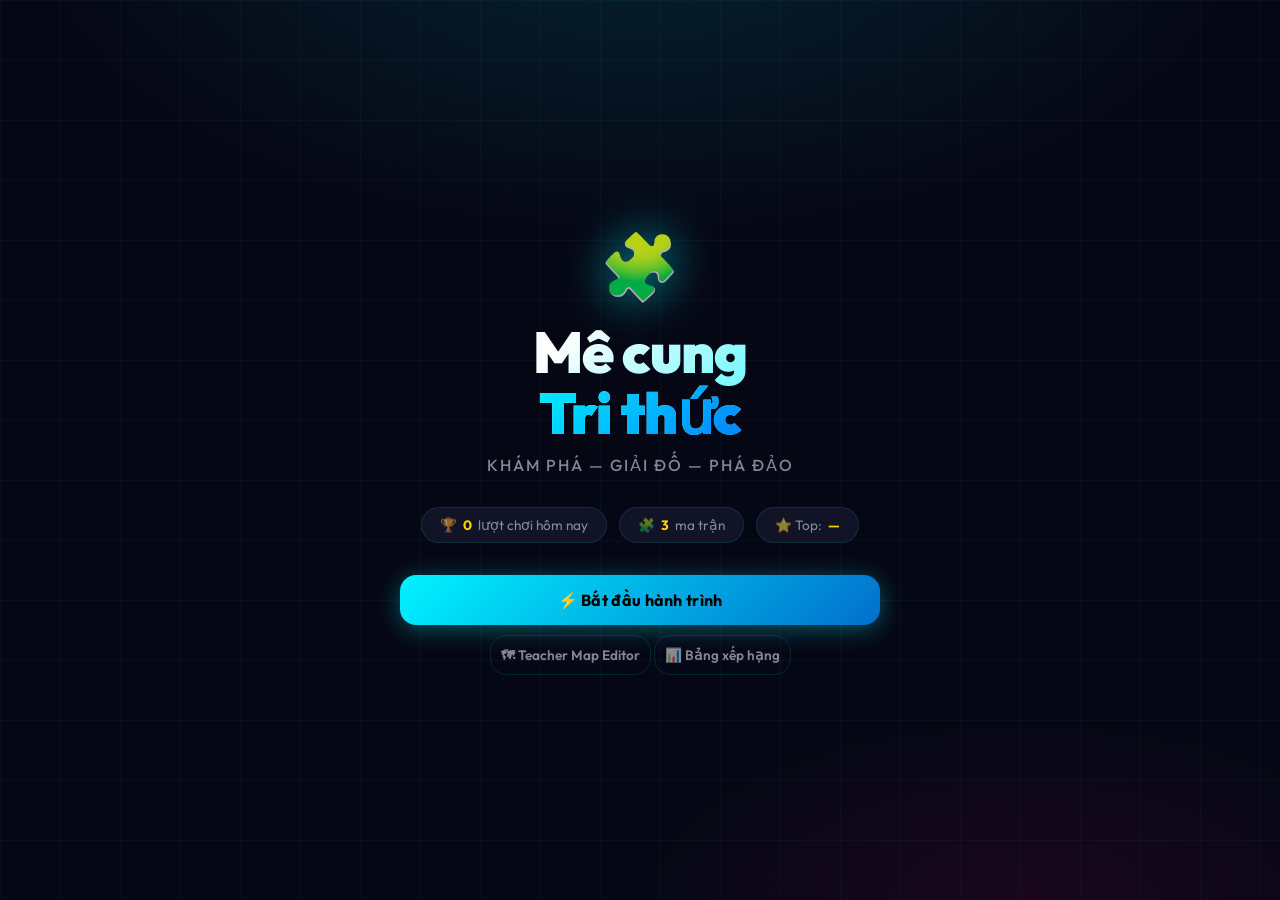
==== index.html @ df0f143e "Khoi tao du an Knowledge Maze" ====
<!DOCTYPE html>
<html lang="vi">

<head>
    <meta charset="UTF-8">
    <meta name="viewport" content="width=device-width, initial-scale=1.0">
    <title>Mê cung Tri thức - Kiến thức là sức mạnh</title>
    <meta name="description"
        content="Trò chơi giải đố kiến thức Tin học dành cho học sinh Tiểu học. Khám phá mê cung và chinh phục các thử thách!">
    <link rel="preconnect" href="https://fonts.googleapis.com">
    <link href="https://fonts.googleapis.com/css2?family=Outfit:wght@400;600;700;800&display=swap" rel="stylesheet">
    <link rel="stylesheet" href="style.css">
</head>

<body>

    <!-- ════════════════════════════════════
         SCREEN 1: WELCOME (QR Landing)
    ════════════════════════════════════ -->
    <div id="screen-welcome" class="screen active">
        <div class="particles" id="particles"></div>
        <div class="welcome-content">
            <div class="logo-badge">🧩</div>
            <h1 class="game-logo">Mê cung<br><span>Tri thức</span></h1>
            <p class="tagline">Khám phá — Giải đố — Phá đảo</p>

            <div class="welcome-stats">
                <div class="stat-chip">🏆 <b id="total-players">0</b> lượt chơi hôm nay</div>
                <div class="stat-chip">🧩 <b id="total-mazes">0</b> ma trận</div>
                <div class="stat-chip">⭐ Top: <b id="top-player-name">—</b></div>
            </div>

            <button class="btn-primary btn-glow" id="btn-start-journey" onclick="showScreen('screen-select')">
                ⚡ Bắt đầu hành trình
            </button>
            <a href="editor.html" class="btn-ghost">🗺 Teacher Map Editor</a>
            <a href="leaderboard.html" class="btn-ghost">📊 Bảng xếp hạng</a>
        </div>
    </div>

    <!-- ════════════════════════════════════
         SCREEN 2: MAZE SELECTION (NEW)
    ════════════════════════════════════ -->
    <div id="screen-select" class="screen">
        <div class="select-layout">

            <!-- Header -->
            <div class="select-header">
                <button class="btn-back" onclick="showScreen('screen-welcome')">← Quay lại</button>
                <h2 class="select-title">🧩 Chọn Ma trận</h2>
                <p class="select-subtitle">Mỗi ma trận có chủ đề và cấp độ khác nhau</p>
            </div>

            <!-- Grade Filter Tabs -->
            <div class="grade-tabs">
                <button class="grade-tab active" data-grade="all" onclick="filterGrade('all', this)">
                    📚 Tất cả
                </button>
                <button class="grade-tab" data-grade="3" onclick="filterGrade('3', this)">
                    🌱 Lớp 3
                </button>
                <button class="grade-tab" data-grade="4" onclick="filterGrade('4', this)">
                    🌿 Lớp 4
                </button>
                <button class="grade-tab" data-grade="5" onclick="filterGrade('5', this)">
                    🌳 Lớp 5
                </button>
            </div>

            <!-- Maze Grid -->
            <div class="maze-grid-scroll">
                <div class="maze-grid" id="maze-grid">
                    <!-- Rendered by JS -->
                </div>
            </div>

            <!-- Empty state -->
            <div class="maze-empty hidden" id="maze-empty">
                <div class="maze-empty-icon">📭</div>
                <div class="maze-empty-text">
                    Chưa có ma trận nào cho lớp này.<br>
                    Giáo viên hãy tạo ma trận trong <a href="editor.html">Map Editor</a>.
                </div>
            </div>
        </div>
    </div>

    <!-- ════════════════════════════════════
         SCREEN 3: NAME ENTRY (No Login)
    ════════════════════════════════════ -->
    <div id="screen-entry" class="screen">
        <div class="entry-card">
            <button class="btn-back" onclick="showScreen('screen-select')">← Đổi ma trận</button>
            <div class="entry-icon" id="entry-maze-icon">🎮</div>
            <h2 id="entry-maze-title">Nhập tên của bạn</h2>
            <p class="entry-hint">Không cần tài khoản. Cứ nhập tên và bắt đầu thôi!</p>

            <!-- Selected maze preview -->
            <div class="selected-maze-chip" id="selected-maze-chip" style="display:none">
                <span id="smz-icon">🧩</span>
                <span id="smz-title">Ma trận đang chọn</span>
                <span class="smz-grade" id="smz-grade">Lớp 3</span>
            </div>

            <div class="name-input-wrap">
                <input type="text" id="player-name-input" class="name-input" maxlength="30"
                    placeholder="Ví dụ: Minh Tuấn" autocomplete="off" spellcheck="false" />
                <span class="name-input-icon">✏️</span>
            </div>

            <button class="btn-primary btn-glow" id="btn-enter-maze" onclick="enterMaze()" disabled>
                🚀 Vào Mê cung!
            </button>

            <p class="play-limit-notice" id="play-limit-notice"></p>
        </div>
    </div>

    <!-- ════════════════════════════════════
         SCREEN 4: GAME
    ════════════════════════════════════ -->
    <div id="screen-game" class="screen">
        <header id="game-header">
            <div class="hud-left">
                <span class="player-avatar">🧑</span>
                <span id="hud-name">Người chơi</span>
            </div>
            <div class="hud-center">
                <span class="hud-label">ĐIỂM</span>
                <span id="score" class="hud-score">0</span>
            </div>
            <!-- Progress milestones -->
            <div class="hud-progress-wrap">
                <div class="hud-progress-track">
                    <div class="hud-progress-fill" id="hud-progress-fill"></div>
                </div>
                <span class="hud-progress-label" id="hud-progress-label">0/0 câu</span>
            </div>
            <div class="hud-right">
                <span id="plays" class="hud-plays">Lượt 1/3</span>
                <a href="leaderboard.html" class="hud-link" title="Bảng xếp hạng">📊</a>
                <button class="hud-exit-btn" onclick="confirmExitMaze()" title="Thoát mê cung">× Thoát</button>
            </div>
        </header>

        <main id="maze-canvas-container">
            <canvas id="maze-canvas"></canvas>
            <div id="controls-hint"><span>⬆⬇⬅➡ hoặc WASD để di chuyển</span></div>
        </main>

        <div id="mobile-controls">
            <button class="dpad-btn" id="dpad-up" onclick="window.game?.controller.handleMove(0,-1)">▲</button>
            <div class="dpad-row">
                <button class="dpad-btn" id="dpad-left" onclick="window.game?.controller.handleMove(-1,0)">◀</button>
                <button class="dpad-btn dpad-center">●</button>
                <button class="dpad-btn" id="dpad-right" onclick="window.game?.controller.handleMove(1,0)">▶</button>
            </div>
            <button class="dpad-btn" id="dpad-down" onclick="window.game?.controller.handleMove(0,1)">▼</button>
        </div>

        <!-- Quiz overlay -->
        <section id="quiz-overlay" class="hidden">
            <div class="quiz-card">
                <div id="timer-bar"></div>
                <div class="quiz-inner">
                    <div class="quiz-type-badge" id="quiz-type-badge"></div>
                    <div id="quiz-body"></div>
                </div>
            </div>
        </section>

        <!-- In-game completion panel -->
        <section id="completion-overlay" class="hidden">
            <div class="completion-card">
                <div class="comp-fireworks" id="comp-fireworks"></div>
                <div class="comp-trophy">🏆</div>
                <h2 class="comp-title">Phá đảo thành công!</h2>
                <p class="comp-subtitle" id="comp-player-name">Chúc mừng!</p>

                <div class="comp-score-row">
                    <div class="comp-score-box">
                        <div class="csb-label">Điểm tổng</div>
                        <div class="csb-value" id="comp-score">0</div>
                    </div>
                    <div class="comp-score-box">
                        <div class="csb-label">Câu đúng</div>
                        <div class="csb-value" id="comp-correct">0/0</div>
                    </div>
                    <div class="comp-score-box">
                        <div class="csb-label">Xếp hạng</div>
                        <div class="csb-value" id="comp-rank">#—</div>
                    </div>
                </div>

                <!-- Per-question breakdown -->
                <div class="comp-breakdown-wrap">
                    <div class="comp-breakdown-title">📊 Kết quả từng câu</div>
                    <div class="comp-breakdown" id="comp-breakdown"></div>
                </div>

                <!-- Leaderboard preview -->
                <div class="comp-lb-wrap">
                    <div class="comp-breakdown-title">🔥 Top 5 hôm nay</div>
                    <ol id="comp-lb-list" class="lb-list"></ol>
                </div>

                <div class="comp-actions">
                    <button class="btn-primary" onclick="showScreen('screen-select')">🧩 Đổi ma trận</button>
                    <button class="btn-secondary" onclick="replayCurrentMaze()">🔄 Chơi lại</button>
                    <a class="btn-ghost" href="leaderboard.html">📊 Bảng đầy đủ</a>
                </div>
            </div>
        </section>
    </div>

    <!-- ════════════════════════════════════
         SCREEN 5: VICTORY & LEADERBOARD
    ════════════════════════════════════ -->
    <div id="screen-victory" class="screen">
        <div class="victory-content">
            <div class="fireworks" id="fireworks"></div>
            <div class="trophy-badge">🏆</div>
            <h2 class="victory-title">Phá đảo thành công!</h2>
            <p class="victory-subtitle" id="victory-player-name">Chúc mừng bạn!</p>

            <div class="final-score-card">
                <div class="fscore-label">Điểm của bạn</div>
                <div class="fscore-value" id="final-score">0</div>
                <div class="fscore-rank" id="final-rank">Hạng #1</div>
            </div>

            <div class="leaderboard-preview">
                <h3>🔥 Top 5 hôm nay</h3>
                <ol id="lb-preview-list" class="lb-list"></ol>
            </div>

            <div class="victory-actions">
                <button class="btn-primary" onclick="playAgain()">🔄 Chơi lại</button>
                <button class="btn-secondary" onclick="showScreen('screen-select')">🧩 Ma trận khác</button>
            </div>
        </div>
    </div>

    <!-- Scripts -->
    <script src="config.js"></script>
    <script src="src/engine/MazeEngine.js"></script>
    <script src="src/engine/QuestionEngine.js"></script>
    <script src="src/model.js"></script>
    <script src="src/view.js"></script>
    <script src="src/controller.js"></script>
    <script src="src/ui/SessionManager.js"></script>
    <script src="src/ui/MazeLibrary.js"></script>
    <script src="src/ui/Leaderboard.js"></script>
    <script src="src/ui/ScreenFlow.js"></script>
</body>

</html>
---- style.css ----
/* ═══════════════════════════════════════════════════════════════
   KNOWLEDGE MAZE — Premium Design System
   Antigravity Neon Dark Theme | Outfit Font | 2026
═══════════════════════════════════════════════════════════════ */

/* ── Google Font ─── */
@import url('https://fonts.googleapis.com/css2?family=Outfit:wght@300;400;500;600;700;800;900&display=swap');

/* ── Design Tokens ─── */
:root {
    --primary: #00f3ff;
    --primary-dim: rgba(0, 243, 255, 0.15);
    --accent: #ffd700;
    --accent-hot: #ff007a;
    --green: #00ff88;
    --purple: #a855f7;
    --bg: #060714;
    --bg-2: #0d0f24;
    --card: #111327;
    --card-2: #181a36;
    --border: rgba(0, 243, 255, 0.12);
    --border-glow: rgba(0, 243, 255, 0.45);
    --text: #e8eeff;
    --text-dim: rgba(232, 238, 255, 0.55);
    --radius-sm: 10px;
    --radius-md: 16px;
    --radius-lg: 24px;
    --radius-xl: 32px;
    --shadow-glow: 0 0 40px rgba(0, 243, 255, 0.18);
    --shadow-card: 0 8px 40px rgba(0, 0, 0, 0.5);
    --font: 'Outfit', sans-serif;
    --transition: 0.25s cubic-bezier(0.4, 0, 0.2, 1);
}

/* ── Reset & Base ─── */
*,
*::before,
*::after {
    box-sizing: border-box;
    margin: 0;
    padding: 0;
}

html,
body {
    width: 100%;
    height: 100%;
    font-family: var(--font);
    background: var(--bg);
    color: var(--text);
    overflow: hidden;
    -webkit-font-smoothing: antialiased;
}

/* ══════════════════════════════════════════════════════════════
   SCREEN SYSTEM — Only 1 screen visible at a time
══════════════════════════════════════════════════════════════ */
.screen {
    position: fixed;
    inset: 0;
    display: none;
    opacity: 0;
    transition: opacity 0.4s ease;
}

.screen.active {
    display: flex;
    opacity: 1;
    animation: screenIn 0.4s ease forwards;
}

@keyframes screenIn {
    from {
        opacity: 0;
        transform: scale(0.98);
    }

    to {
        opacity: 1;
        transform: scale(1);
    }
}

/* ══════════════════════════════════════════════════════════════
   SCREEN 1: WELCOME
══════════════════════════════════════════════════════════════ */
#screen-welcome {
    flex-direction: column;
    align-items: center;
    justify-content: center;
    background:
        radial-gradient(ellipse 80% 60% at 50% -10%, rgba(0, 243, 255, 0.12) 0%, transparent 60%),
        radial-gradient(ellipse 60% 40% at 80% 100%, rgba(255, 0, 122, 0.08) 0%, transparent 50%),
        var(--bg);
    padding: 24px;
}

/* Animated grid background */
#screen-welcome::before {
    content: '';
    position: absolute;
    inset: 0;
    background-image:
        linear-gradient(rgba(0, 243, 255, 0.035) 1px, transparent 1px),
        linear-gradient(90deg, rgba(0, 243, 255, 0.035) 1px, transparent 1px);
    background-size: 60px 60px;
    pointer-events: none;
}

.welcome-content {
    position: relative;
    text-align: center;
    max-width: 480px;
    width: 100%;
    z-index: 1;
}

.logo-badge {
    font-size: 4rem;
    display: block;
    margin-bottom: 16px;
    filter: drop-shadow(0 0 24px rgba(0, 243, 255, 0.6));
    animation: float 3s ease-in-out infinite;
}

@keyframes float {

    0%,
    100% {
        transform: translateY(0);
    }

    50% {
        transform: translateY(-10px);
    }
}

.game-logo {
    font-size: clamp(2.2rem, 7vw, 3.6rem);
    font-weight: 900;
    line-height: 1.05;
    letter-spacing: -1px;
    margin-bottom: 12px;
    background: linear-gradient(135deg, #fff 30%, var(--primary) 100%);
    -webkit-background-clip: text;
    -webkit-text-fill-color: transparent;
    background-clip: text;
}

.game-logo span {
    background: linear-gradient(135deg, var(--primary), #0080ff);
    -webkit-background-clip: text;
    background-clip: text;
    -webkit-text-fill-color: transparent;
}

.tagline {
    color: var(--text-dim);
    font-size: 1rem;
    font-weight: 500;
    letter-spacing: 2px;
    text-transform: uppercase;
    margin-bottom: 32px;
}

.welcome-stats {
    display: flex;
    gap: 12px;
    justify-content: center;
    flex-wrap: wrap;
    margin-bottom: 32px;
}

.stat-chip {
    background: var(--card);
    border: 1px solid var(--border);
    border-radius: 30px;
    padding: 8px 18px;
    font-size: 0.85rem;
    color: var(--text-dim);
    display: flex;
    align-items: center;
    gap: 6px;
}

.stat-chip b {
    color: var(--accent);
}

/* ── Particles ─── */
.particles {
    position: absolute;
    inset: 0;
    overflow: hidden;
    pointer-events: none;
}

.particle {
    position: absolute;
    border-radius: 50%;
    background: var(--primary);
    opacity: 0;
    animation: particleFade linear infinite;
}

@keyframes particleFade {
    0% {
        opacity: 0;
        transform: translateY(0) scale(1);
    }

    20% {
        opacity: 0.6;
    }

    80% {
        opacity: 0.3;
    }

    100% {
        opacity: 0;
        transform: translateY(-80px) scale(0.5);
    }
}

/* ══════════════════════════════════════════════════════════════
   SCREEN 2: MAZE SELECTION
══════════════════════════════════════════════════════════════ */
#screen-select {
    flex-direction: column;
    background:
        radial-gradient(ellipse 70% 50% at 50% -5%, rgba(0, 243, 255, 0.08) 0%, transparent 55%),
        var(--bg);
    overflow: hidden;
}

.select-layout {
    display: flex;
    flex-direction: column;
    height: 100%;
    width: 100%;
    max-width: 960px;
    margin: 0 auto;
    padding: 0 20px 20px;
}

.select-header {
    padding: 20px 0 16px;
    flex-shrink: 0;
    position: relative;
}

.select-header .btn-back {
    position: absolute;
    top: 20px;
    left: 0;
    background: none;
    border: none;
    color: var(--text-dim);
    font-size: 0.85rem;
    cursor: pointer;
    font-family: var(--font);
    padding: 6px 10px;
    border-radius: 8px;
    transition: all var(--transition);
}

.select-header .btn-back:hover {
    color: var(--primary);
    background: var(--primary-dim);
}

.select-title {
    text-align: center;
    font-size: 1.5rem;
    font-weight: 800;
    margin-bottom: 4px;
}

.select-subtitle {
    text-align: center;
    color: var(--text-dim);
    font-size: 0.85rem;
}

/* Grade Filter Tabs */
.grade-tabs {
    display: flex;
    gap: 8px;
    justify-content: center;
    margin-bottom: 16px;
    flex-shrink: 0;
}

.grade-tab {
    background: var(--card);
    border: 1.5px solid var(--border);
    color: var(--text-dim);
    font-family: var(--font);
    font-size: 0.85rem;
    font-weight: 600;
    padding: 9px 20px;
    border-radius: 30px;
    cursor: pointer;
    transition: all var(--transition);
}

.grade-tab:hover {
    border-color: var(--primary);
    color: var(--primary);
}

.grade-tab.active {
    background: var(--primary-dim);
    border-color: var(--primary);
    color: var(--primary);
    box-shadow: 0 0 16px rgba(0, 243, 255, 0.2);
}

/* Maze Grid */
.maze-grid-scroll {
    flex: 1;
    overflow-y: auto;
    scrollbar-width: thin;
    scrollbar-color: var(--border) transparent;
}

.maze-grid-scroll::-webkit-scrollbar {
    width: 4px;
}

.maze-grid-scroll::-webkit-scrollbar-thumb {
    background: var(--border);
    border-radius: 2px;
}

.maze-grid {
    display: grid;
    grid-template-columns: repeat(auto-fill, minmax(240px, 1fr));
    gap: 14px;
    padding: 4px 2px 20px;
}

/* Maze Card */
.maze-card {
    background: var(--card);
    border: 1.5px solid var(--border);
    border-radius: var(--radius-lg);
    padding: 18px;
    cursor: pointer;
    transition: all 0.25s cubic-bezier(0.4, 0, 0.2, 1);
    position: relative;
    overflow: hidden;
    display: flex;
    flex-direction: column;
    gap: 8px;
}

.maze-card::before {
    content: '';
    position: absolute;
    top: 0;
    left: 0;
    right: 0;
    height: 3px;
    background: linear-gradient(90deg, var(--mc, var(--primary)), transparent);
    opacity: 0.6;
    transition: opacity var(--transition);
}

.maze-card:hover {
    border-color: var(--mc, var(--primary));
    transform: translateY(-3px);
    box-shadow: 0 8px 30px rgba(0, 0, 0, 0.35), 0 0 0 1px rgba(0, 243, 255, 0.06);
}

.maze-card:hover::before {
    opacity: 1;
}

.maze-card.selected {
    border-color: var(--mc, var(--primary));
    background: linear-gradient(145deg, var(--card), var(--card-2));
    box-shadow: 0 0 30px -4px var(--mc, rgba(0, 243, 255, 0.3));
}

.mc-top {
    display: flex;
    align-items: flex-start;
    justify-content: space-between;
}

.mc-icon {
    font-size: 2.2rem;
    filter: drop-shadow(0 0 10px rgba(0, 243, 255, 0.3));
}

.mc-badges {
    display: flex;
    flex-direction: column;
    align-items: flex-end;
    gap: 4px;
}

.mc-badge {
    font-size: 0.65rem;
    font-weight: 700;
    padding: 3px 8px;
    border-radius: 10px;
    white-space: nowrap;
}

.mc-badge.grade {
    background: rgba(0, 243, 255, 0.1);
    color: var(--mc, var(--primary));
    border: 1px solid rgba(0, 243, 255, 0.2);
}

.mc-badge.diff {
    background: rgba(255, 215, 0, 0.1);
    color: var(--accent);
    border: 1px solid rgba(255, 215, 0, 0.2);
}

.mc-title {
    font-size: 0.95rem;
    font-weight: 700;
    line-height: 1.35;
    color: var(--text);
}

.mc-desc {
    font-size: 0.78rem;
    color: var(--text-dim);
    line-height: 1.4;
    flex: 1;
}

.mc-footer {
    display: flex;
    gap: 12px;
    margin-top: 4px;
    padding-top: 10px;
    border-top: 1px solid var(--border);
}

.mc-stat {
    font-size: 0.72rem;
    color: var(--text-dim);
}

.mc-selected-chip {
    position: absolute;
    top: 10px;
    right: 10px;
    background: var(--mc, var(--primary));
    color: #000;
    font-size: 0.65rem;
    font-weight: 700;
    padding: 3px 8px;
    border-radius: 10px;
}

/* Empty state */
.maze-empty {
    text-align: center;
    padding: 48px 24px;
}

.maze-empty-icon {
    font-size: 3rem;
    opacity: 0.4;
    margin-bottom: 12px;
}

.maze-empty-text {
    color: var(--text-dim);
    font-size: 0.9rem;
    line-height: 1.6;
}

.maze-empty-text a {
    color: var(--primary);
}

/* Selected maze chip in entry screen */
.selected-maze-chip {
    display: flex;
    align-items: center;
    gap: 8px;
    background: var(--primary-dim);
    border: 1.5px solid var(--primary);
    border-radius: var(--radius-md);
    padding: 8px 14px;
    margin-bottom: 16px;
    font-size: 0.85rem;
    font-weight: 600;
}

.smz-grade {
    margin-left: auto;
    font-size: 0.72rem;
    color: var(--text-dim);
    background: var(--bg);
    padding: 2px 8px;
    border-radius: 10px;
}

/* ══════════════════════════════════════════════════════════════
   SCREEN 2: NAME ENTRY
══════════════════════════════════════════════════════════════ */
#screen-entry {
    align-items: center;
    justify-content: center;
    background:
        radial-gradient(ellipse 70% 50% at 50% 0%, rgba(0, 243, 255, 0.09) 0%, transparent 55%),
        var(--bg);
    padding: 20px;
}

.entry-card {
    background: var(--card);
    border: 1px solid var(--border);
    border-radius: var(--radius-xl);
    padding: 40px 36px 36px;
    max-width: 440px;
    width: 100%;
    box-shadow: var(--shadow-card), var(--shadow-glow);
    position: relative;
    overflow: hidden;
}

.entry-card::before {
    content: '';
    position: absolute;
    top: 0;
    left: 0;
    right: 0;
    height: 3px;
    background: linear-gradient(90deg, var(--primary), #0080ff, var(--accent-hot));
}

.btn-back {
    position: absolute;
    top: 16px;
    left: 16px;
    background: none;
    border: none;
    color: var(--text-dim);
    font-size: 0.85rem;
    cursor: pointer;
    font-family: var(--font);
    transition: color var(--transition);
    padding: 6px 10px;
    border-radius: 8px;
}

.btn-back:hover {
    color: var(--primary);
    background: var(--primary-dim);
}

.entry-icon {
    font-size: 3rem;
    text-align: center;
    margin-bottom: 12px;
    filter: drop-shadow(0 0 16px rgba(0, 243, 255, 0.5));
}

.entry-card h2 {
    text-align: center;
    font-size: 1.5rem;
    font-weight: 700;
    margin-bottom: 6px;
}

.entry-hint {
    text-align: center;
    color: var(--text-dim);
    font-size: 0.875rem;
    margin-bottom: 28px;
}

/* Name input */
.name-input-wrap {
    position: relative;
    margin-bottom: 24px;
}

.name-input {
    width: 100%;
    background: var(--bg-2);
    border: 1.5px solid var(--border);
    color: var(--text);
    font-family: var(--font);
    font-size: 1.05rem;
    font-weight: 500;
    padding: 14px 44px 14px 18px;
    border-radius: var(--radius-md);
    outline: none;
    transition: border-color var(--transition), box-shadow var(--transition);
}

.name-input:focus {
    border-color: var(--primary);
    box-shadow: 0 0 0 3px rgba(0, 243, 255, 0.15);
}

.name-input::placeholder {
    color: rgba(255, 255, 255, 0.25);
}

.name-input-icon {
    position: absolute;
    right: 14px;
    top: 50%;
    transform: translateY(-50%);
    font-size: 1.1rem;
    pointer-events: none;
}

/* Class selector */
.class-select-wrap {
    margin-bottom: 28px;
}

.class-select-wrap label {
    display: block;
    font-size: 0.8rem;
    font-weight: 600;
    letter-spacing: 1px;
    text-transform: uppercase;
    color: var(--text-dim);
    margin-bottom: 10px;
}

.class-chips {
    display: flex;
    gap: 10px;
}

.chip {
    flex: 1;
    background: var(--bg-2);
    border: 1.5px solid var(--border);
    color: var(--text-dim);
    font-family: var(--font);
    font-size: 0.9rem;
    font-weight: 600;
    padding: 11px 8px;
    border-radius: var(--radius-md);
    cursor: pointer;
    transition: all var(--transition);
    text-align: center;
}

.chip:hover {
    border-color: var(--primary);
    color: var(--primary);
}

.chip.active {
    background: var(--primary-dim);
    border-color: var(--primary);
    color: var(--primary);
    box-shadow: 0 0 16px rgba(0, 243, 255, 0.2);
}

/* Play limit notice */
.play-limit-notice {
    text-align: center;
    font-size: 0.8rem;
    margin-top: 14px;
    min-height: 20px;
    color: var(--text-dim);
}

.play-limit-notice.limit-ok {
    color: var(--green);
}

.play-limit-notice.limit-reached {
    color: var(--accent-hot);
}

.checking {
    color: var(--text-dim);
}

.src-badge {
    font-size: 0.7rem;
    padding: 2px 7px;
    border-radius: 10px;
    font-weight: 700;
    letter-spacing: 0.5px;
}

.src-badge.server {
    background: rgba(0, 255, 136, 0.12);
    color: var(--green);
}

.src-badge.local {
    background: rgba(255, 215, 0, 0.12);
    color: var(--accent);
}

/* ══════════════════════════════════════════════════════════════
   SHARED BUTTONS
══════════════════════════════════════════════════════════════ */
.btn-primary {
    display: inline-flex;
    align-items: center;
    justify-content: center;
    width: 100%;
    gap: 8px;
    background: linear-gradient(135deg, var(--primary) 0%, #0070cc 100%);
    color: #000;
    font-family: var(--font);
    font-size: 1rem;
    font-weight: 700;
    padding: 15px 28px;
    border: none;
    border-radius: var(--radius-md);
    cursor: pointer;
    transition: all var(--transition);
    letter-spacing: 0.3px;
    text-decoration: none;
}

.btn-primary:hover:not(:disabled) {
    transform: translateY(-2px);
    box-shadow: 0 8px 28px rgba(0, 243, 255, 0.4);
    filter: brightness(1.1);
}

.btn-primary:disabled {
    opacity: 0.35;
    cursor: not-allowed;
    transform: none;
}

.btn-primary.btn-glow {
    box-shadow: 0 4px 24px rgba(0, 243, 255, 0.35);
}

.btn-secondary {
    display: inline-flex;
    align-items: center;
    justify-content: center;
    gap: 8px;
    background: var(--card-2);
    border: 1.5px solid var(--border);
    color: var(--text);
    font-family: var(--font);
    font-size: 0.9rem;
    font-weight: 600;
    padding: 12px 24px;
    border-radius: var(--radius-md);
    cursor: pointer;
    transition: all var(--transition);
    text-decoration: none;
}

.btn-secondary:hover {
    border-color: var(--primary);
    color: var(--primary);
}

.btn-ghost {
    display: block;
    text-align: center;
    text-decoration: none;
    color: var(--text-dim);
    font-size: 0.85rem;
    padding: 10px;
    border-radius: var(--radius-sm);
    transition: color var(--transition), background var(--transition);
    margin-top: 10px;
}

.btn-ghost:hover {
    color: var(--primary);
    background: var(--primary-dim);
}

/* ══════════════════════════════════════════════════════════════
   SCREEN 3: GAME
══════════════════════════════════════════════════════════════ */
#screen-game {
    flex-direction: column;
    background: var(--bg);
}

/* ── Game HUD Header ─── */
#game-header {
    display: flex;
    align-items: center;
    justify-content: space-between;
    padding: 10px 20px;
    background: var(--card);
    border-bottom: 1px solid var(--border);
    height: 60px;
    flex-shrink: 0;
    z-index: 10;
}

.hud-left {
    display: flex;
    align-items: center;
    gap: 10px;
    min-width: 0;
}

.player-avatar {
    font-size: 1.4rem;
    background: var(--primary-dim);
    border: 1.5px solid var(--primary);
    border-radius: 50%;
    width: 38px;
    height: 38px;
    display: flex;
    align-items: center;
    justify-content: center;
    flex-shrink: 0;
}

#hud-name {
    font-size: 0.95rem;
    font-weight: 600;
    color: var(--text);
    white-space: nowrap;
    overflow: hidden;
    text-overflow: ellipsis;
    max-width: 140px;
}

.hud-center {
    display: flex;
    flex-direction: column;
    align-items: center;
}

.hud-label {
    font-size: 0.6rem;
    font-weight: 700;
    letter-spacing: 2px;
    color: var(--text-dim);
    text-transform: uppercase;
}

.hud-score {
    font-size: 1.6rem;
    font-weight: 800;
    color: var(--primary);
    line-height: 1;
    text-shadow: 0 0 20px rgba(0, 243, 255, 0.5);
    transition: all 0.3s;
}

.hud-right {
    display: flex;
    align-items: center;
    gap: 12px;
}

.hud-plays {
    font-size: 0.8rem;
    color: var(--text-dim);
    background: var(--bg-2);
    padding: 5px 12px;
    border-radius: 20px;
    border: 1px solid var(--border);
}

.hud-link {
    font-size: 1.3rem;
    text-decoration: none;
    opacity: 0.6;
    transition: opacity var(--transition);
}

.hud-link:hover {
    opacity: 1;
}

/* Progress bar */
.hud-progress-wrap {
    display: flex;
    flex-direction: column;
    align-items: center;
    gap: 3px;
    min-width: 90px;
}

.hud-progress-track {
    width: 100%;
    height: 6px;
    background: var(--bg-2);
    border-radius: 4px;
    border: 1px solid var(--border);
    overflow: hidden;
}

.hud-progress-fill {
    height: 100%;
    width: 0%;
    background: linear-gradient(90deg, var(--green), var(--primary));
    border-radius: 44px;
    transition: width 0.6s cubic-bezier(0.4, 0, 0.2, 1);
    box-shadow: 0 0 8px rgba(0, 255, 136, 0.4);
}

.hud-progress-label {
    font-size: 0.65rem;
    color: var(--text-dim);
    letter-spacing: 0.5px;
}


/* ── Maze Area ─── */
#maze-canvas-container {
    flex: 1;
    position: relative;
    display: flex;
    align-items: center;
    justify-content: center;
    background: radial-gradient(ellipse at center, #0d1030 0%, var(--bg) 100%);
    overflow: hidden;
}

#maze-canvas {
    max-width: min(100%, calc(100vh - 160px));
    max-height: min(100%, calc(100vh - 160px));
    aspect-ratio: 1;
    border: 1.5px solid rgba(0, 243, 255, 0.2);
    box-shadow: 0 0 60px rgba(0, 243, 255, 0.06);
}

/* Controls hint */
#controls-hint {
    position: absolute;
    bottom: 12px;
    left: 50%;
    transform: translateX(-50%);
    background: rgba(0, 0, 0, 0.55);
    border: 1px solid var(--border);
    border-radius: 20px;
    padding: 5px 14px;
    font-size: 0.75rem;
    color: var(--text-dim);
    white-space: nowrap;
    backdrop-filter: blur(8px);
    transition: opacity 1s ease;
    pointer-events: none;
}

/* ── Mobile D-Pad ─── */
#mobile-controls {
    display: none;
    flex-direction: column;
    align-items: center;
    gap: 4px;
    padding: 12px;
    background: var(--card);
    border-top: 1px solid var(--border);
    flex-shrink: 0;
}

.dpad-row {
    display: flex;
    gap: 4px;
}

.dpad-btn {
    width: 52px;
    height: 52px;
    background: var(--card-2);
    border: 1.5px solid var(--border);
    border-radius: var(--radius-sm);
    color: var(--text);
    font-size: 1.1rem;
    cursor: pointer;
    transition: all 0.1s;
    display: flex;
    align-items: center;
    justify-content: center;
    font-family: var(--font);
    -webkit-tap-highlight-color: transparent;
    touch-action: manipulation;
}

.dpad-btn:active {
    background: var(--primary-dim);
    border-color: var(--primary);
    transform: scale(0.92);
}

.dpad-center {
    opacity: 0.2;
    cursor: default;
}

@media (max-width: 640px) or (pointer: coarse) {
    #mobile-controls {
        display: flex;
    }

    #controls-hint {
        display: none;
    }
}

/* ══════════════════════════════════════════════════════════════
   QUIZ OVERLAY
══════════════════════════════════════════════════════════════ */
#quiz-overlay {
    position: fixed;
    inset: 0;
    background: rgba(6, 7, 20, 0.88);
    backdrop-filter: blur(14px);
    display: flex;
    align-items: center;
    justify-content: center;
    z-index: 500;
    padding: 16px;
}

#quiz-overlay.hidden {
    display: none !important;
}

.quiz-card {
    background: var(--card);
    border: 1.5px solid var(--border-glow);
    border-radius: var(--radius-xl);
    width: 100%;
    max-width: 520px;
    max-height: 90vh;
    overflow-y: auto;
    box-shadow: 0 0 0 1px rgba(0, 243, 255, 0.05), var(--shadow-card), 0 0 80px rgba(0, 243, 255, 0.2);
    animation: quizSlide 0.3s cubic-bezier(0.34, 1.56, 0.64, 1) forwards;
    scrollbar-width: thin;
    scrollbar-color: var(--border) transparent;
}

@keyframes quizSlide {
    from {
        opacity: 0;
        transform: scale(0.88) translateY(20px);
    }

    to {
        opacity: 1;
        transform: scale(1) translateY(0);
    }
}

/* Quiz inner padding */
.quiz-inner {
    padding: 20px 24px 28px;
}

/* Timer bar */
#timer-bar {
    height: 4px;
    background: linear-gradient(90deg, var(--primary), var(--accent));
    border-radius: 4px 4px 0 0;
    width: 100%;
    transition: width 0.9s linear, background 0.5s;
}

/* Quiz inner content */
.quiz-inner {
    padding: 20px 24px 28px;
}

/* Quiz type badge */
.quiz-type-badge {
    display: inline-flex;
    align-items: center;
    gap: 5px;
    font-size: 0.68rem;
    font-weight: 700;
    letter-spacing: 1.5px;
    text-transform: uppercase;
    padding: 4px 12px;
    border-radius: 20px;
    margin-bottom: 14px;
    background: var(--primary-dim);
    color: var(--primary);
    border: 1px solid rgba(0, 243, 255, 0.3);
}

.quiz-type-badge.type-image {
    background: rgba(255, 215, 0, 0.1);
    color: var(--accent);
    border-color: rgba(255, 215, 0, 0.3);
}

.quiz-type-badge.type-audio {
    background: rgba(0, 255, 136, 0.1);
    color: var(--green);
    border-color: rgba(0, 255, 136, 0.3);
}

.quiz-type-badge.type-matching {
    background: rgba(255, 0, 122, 0.1);
    color: var(--accent-hot);
    border-color: rgba(255, 0, 122, 0.3);
}

.quiz-type-badge.type-fill {
    background: rgba(168, 85, 247, 0.1);
    color: var(--purple);
    border-color: rgba(168, 85, 247, 0.3);
}

/* Question text */
.quiz-question {
    font-size: 1.05rem;
    font-weight: 600;
    color: #fff;
    line-height: 1.55;
    margin: 0 0 20px;
}

/* MCQ / Image / Audio — answer grid */
.answer-grid {
    display: grid;
    grid-template-columns: 1fr 1fr;
    gap: 10px;
}

@media (max-width: 400px) {
    .answer-grid {
        grid-template-columns: 1fr;
    }
}

.quiz-btn {
    background: var(--bg-2);
    border: 1.5px solid var(--border);
    color: var(--text);
    font-family: var(--font);
    font-size: 0.9rem;
    font-weight: 500;
    padding: 13px 14px;
    border-radius: var(--radius-md);
    cursor: pointer;
    transition: all var(--transition);
    text-align: left;
    line-height: 1.3;
}

.quiz-btn:hover {
    border-color: var(--primary);
    background: var(--primary-dim);
    color: #fff;
    transform: translateY(-1px);
    box-shadow: 0 4px 16px rgba(0, 243, 255, 0.15);
}

.quiz-btn.correct {
    background: rgba(0, 255, 136, 0.15);
    border-color: var(--green);
    color: var(--green);
}

.quiz-btn.wrong {
    background: rgba(255, 0, 122, 0.12);
    border-color: var(--accent-hot);
    color: var(--accent-hot);
}

.quiz-btn.primary {
    width: 100%;
    background: linear-gradient(135deg, var(--primary), #0070cc);
    border: none;
    color: #000;
    font-weight: 700;
    font-size: 0.95rem;
    padding: 14px;
    text-align: center;
    margin-top: 14px;
    border-radius: var(--radius-md);
}

.quiz-btn.primary:hover {
    filter: brightness(1.1);
    box-shadow: 0 6px 20px rgba(0, 243, 255, 0.3);
}

/* Image question */
.quiz-image {
    width: 100%;
    max-height: 180px;
    object-fit: contain;
    border-radius: var(--radius-md);
    border: 1px solid var(--border);
    background: rgba(0, 0, 0, 0.3);
    margin-bottom: 16px;
}

/* Audio question */
.audio-player-wrap {
    margin-bottom: 16px;
}

.quiz-audio {
    width: 100%;
    border-radius: var(--radius-sm);
}

/* Matching question */
.matching-grid {
    display: grid;
    grid-template-columns: 1fr 1fr;
    gap: 10px;
    margin-bottom: 4px;
}

.match-item-a,
.match-item-b {
    background: var(--bg-2);
    border: 1.5px solid var(--border);
    border-radius: var(--radius-sm);
    padding: 10px 12px;
    cursor: pointer;
    transition: all var(--transition);
    font-size: 0.85rem;
    line-height: 1.3;
}

.match-item-b.selected {
    border-color: var(--accent);
    background: rgba(255, 215, 0, 0.1);
    color: var(--accent);
}

.match-item-b.matched {
    opacity: 0.35;
    cursor: default;
}

.match-item-a:hover:not(.matched),
.match-item-b:hover:not(.matched) {
    border-color: var(--primary);
    transform: translateY(-2px);
}

/* Fill-in question */
.fill-input {
    width: 100%;
    background: var(--bg-2);
    border: 1.5px solid var(--border);
    color: var(--text);
    font-family: var(--font);
    font-size: 1rem;
    font-weight: 500;
    padding: 13px 16px;
    border-radius: var(--radius-md);
    margin-bottom: 4px;
    outline: none;
    transition: border-color var(--transition), box-shadow var(--transition);
}

.fill-input:focus {
    border-color: var(--purple);
    box-shadow: 0 0 0 3px rgba(168, 85, 247, 0.15);
}

.fill-input::placeholder {
    color: rgba(255, 255, 255, 0.2);
}

/* ══════════════════════════════════════════════════════════════
   POPUPS — Reward & Wrong
══════════════════════════════════════════════════════════════ */
.reward-popup,
.wrong-popup {
    position: fixed;
    top: 50%;
    left: 50%;
    transform: translate(-50%, -50%);
    z-index: 900;
    pointer-events: none;
}

.reward-content {
    background: linear-gradient(145deg, #1a1c3a, #0f1128);
    border: 2px solid var(--accent);
    padding: 28px 40px;
    border-radius: var(--radius-xl);
    text-align: center;
    box-shadow: 0 0 60px rgba(255, 215, 0, 0.35), var(--shadow-card);
    min-width: 220px;
}

.reward-icon {
    font-size: 3.5rem;
    display: block;
    margin-bottom: 8px;
}

.reward-content h3 {
    font-size: 0.75rem;
    letter-spacing: 2px;
    text-transform: uppercase;
    color: var(--accent);
    margin-bottom: 8px;
}

.reward-content p {
    font-size: 1.4rem;
    font-weight: 700;
    color: #fff;
}

.reward-content p b {
    color: var(--accent);
}

.stars {
    font-size: 1.4rem;
    margin-top: 8px;
}

.wrong-content {
    background: linear-gradient(145deg, #1a0f1e, #120c18);
    border: 2px solid var(--accent-hot);
    padding: 28px 40px;
    border-radius: var(--radius-xl);
    text-align: center;
    box-shadow: 0 0 50px rgba(255, 0, 122, 0.3), var(--shadow-card);
    min-width: 200px;
}

.wrong-content span {
    font-size: 3rem;
    display: block;
    margin-bottom: 8px;
}

.wrong-content p {
    font-size: 1rem;
    font-weight: 600;
    color: #fff;
}

/* Bounce animation */
.bounce-in {
    animation: bounceIn 0.5s cubic-bezier(0.34, 1.56, 0.64, 1) forwards;
}

@keyframes bounceIn {
    from {
        opacity: 0;
        transform: translate(-50%, -50%) scale(0.4);
    }

    60% {
        transform: translate(-50%, -50%) scale(1.08);
    }

    to {
        opacity: 1;
        transform: translate(-50%, -50%) scale(1);
    }
}

/* ══════════════════════════════════════════════════════════════
   SCREEN 4: VICTORY
══════════════════════════════════════════════════════════════ */
#screen-victory {
    align-items: center;
    justify-content: center;
    background:
        radial-gradient(ellipse 80% 60% at 50% 0%, rgba(255, 215, 0, 0.08) 0%, transparent 55%),
        radial-gradient(ellipse 60% 40% at 80% 100%, rgba(0, 243, 255, 0.06) 0%, transparent 45%),
        var(--bg);
    padding: 20px;
    overflow-y: auto;
}

.victory-content {
    text-align: center;
    max-width: 460px;
    width: 100%;
    position: relative;
    z-index: 1;
}

.trophy-badge {
    font-size: 4.5rem;
    display: block;
    margin-bottom: 12px;
    filter: drop-shadow(0 0 30px rgba(255, 215, 0, 0.7));
    animation: float 2.5s ease-in-out infinite;
}

.victory-title {
    font-size: clamp(1.6rem, 5vw, 2.2rem);
    font-weight: 800;
    background: linear-gradient(135deg, var(--accent), #ff8c00);
    -webkit-background-clip: text;
    -webkit-text-fill-color: transparent;
    background-clip: text;
    margin-bottom: 6px;
}

.victory-subtitle {
    color: var(--text-dim);
    font-size: 1rem;
    margin-bottom: 24px;
}

/* Final score card */
.final-score-card {
    background: var(--card);
    border: 1px solid rgba(255, 215, 0, 0.25);
    border-radius: var(--radius-lg);
    padding: 24px 32px;
    margin-bottom: 20px;
    box-shadow: 0 0 40px rgba(255, 215, 0, 0.1), var(--shadow-card);
    position: relative;
    overflow: hidden;
}

.final-score-card::before {
    content: '';
    position: absolute;
    top: 0;
    left: 0;
    right: 0;
    height: 3px;
    background: linear-gradient(90deg, var(--accent), #ff6b35, var(--accent-hot));
}

.fscore-label {
    font-size: 0.75rem;
    font-weight: 700;
    letter-spacing: 2px;
    text-transform: uppercase;
    color: var(--text-dim);
    margin-bottom: 8px;
}

.fscore-value {
    font-size: 3.5rem;
    font-weight: 900;
    color: var(--accent);
    text-shadow: 0 0 30px rgba(255, 215, 0, 0.4);
    line-height: 1;
    margin-bottom: 8px;
}

.fscore-rank {
    font-size: 0.95rem;
    font-weight: 600;
    color: var(--primary);
}

/* Leaderboard preview */
.leaderboard-preview {
    background: var(--card);
    border: 1px solid var(--border);
    border-radius: var(--radius-lg);
    padding: 20px;
    margin-bottom: 20px;
    text-align: left;
}

.leaderboard-preview h3 {
    font-size: 0.85rem;
    font-weight: 700;
    letter-spacing: 1px;
    text-transform: uppercase;
    color: var(--text-dim);
    margin-bottom: 14px;
}

/* Leaderboard list */
.lb-list {
    list-style: none;
    display: flex;
    flex-direction: column;
    gap: 8px;
}

.lb-item {
    display: flex;
    align-items: center;
    gap: 12px;
    padding: 10px 12px;
    border-radius: var(--radius-sm);
    background: var(--bg-2);
    border: 1px solid var(--border);
    transition: border-color var(--transition);
}

.lb-item.lb-top-1 {
    border-color: rgba(255, 215, 0, 0.4);
    background: rgba(255, 215, 0, 0.05);
}

.lb-item.lb-top-2 {
    border-color: rgba(192, 192, 192, 0.3);
    background: rgba(192, 192, 192, 0.04);
}

.lb-item.lb-top-3 {
    border-color: rgba(205, 127, 50, 0.3);
    background: rgba(205, 127, 50, 0.04);
}

.lb-medal {
    font-size: 1.2rem;
    width: 28px;
    text-align: center;
    flex-shrink: 0;
}

.lb-rank {
    font-size: 0.8rem;
    color: var(--text-dim);
    font-weight: 600;
}

.lb-info {
    flex: 1;
    min-width: 0;
}

.lb-name {
    font-size: 0.9rem;
    font-weight: 600;
    white-space: nowrap;
    overflow: hidden;
    text-overflow: ellipsis;
    display: block;
}

.lb-meta {
    font-size: 0.72rem;
    color: var(--text-dim);
}

.lb-score {
    font-size: 1rem;
    font-weight: 700;
    color: var(--accent);
    flex-shrink: 0;
}

.lb-empty {
    padding: 16px;
    text-align: center;
    color: var(--text-dim);
    font-size: 0.85rem;
}

/* Victory actions */
.victory-actions {
    display: flex;
    gap: 12px;
    flex-wrap: wrap;
}

.victory-actions .btn-primary {
    flex: 1;
}

.victory-actions .btn-secondary {
    flex: 1;
}

/* Fireworks */
.fireworks {
    position: fixed;
    inset: 0;
    pointer-events: none;
    z-index: 0;
    overflow: hidden;
}

.spark {
    position: absolute;
    width: 5px;
    height: 5px;
    border-radius: 50%;
    animation: sparkFly linear forwards;
}

@keyframes sparkFly {
    0% {
        opacity: 1;
        transform: translate(0, 0) scale(1);
    }

    100% {
        opacity: 0;
        transform: translate(var(--tx, 60px), var(--ty, -80px)) scale(0.2);
    }
}

/* ══════════════════════════════════════════════════════════════
   UTILITY
══════════════════════════════════════════════════════════════ */
.hidden {
    display: none !important;
}

/* Scrollbar global */
::-webkit-scrollbar {
    width: 5px;
}

::-webkit-scrollbar-track {
    background: transparent;
}

::-webkit-scrollbar-thumb {
    background: var(--border);
    border-radius: 3px;
}

/* ══════════════════════════════════════════════════════════════
   HUD EXIT BUTTON
══════════════════════════════════════════════════════════════ */
.hud-exit-btn {
    background: rgba(255, 0, 122, 0.1);
    border: 1.5px solid rgba(255, 0, 122, 0.3);
    color: #ff007a;
    font-family: var(--font);
    font-size: 0.72rem;
    font-weight: 700;
    padding: 5px 12px;
    border-radius: 8px;
    cursor: pointer;
    transition: all var(--transition);
    white-space: nowrap;
}

.hud-exit-btn:hover {
    background: rgba(255, 0, 122, 0.2);
    border-color: #ff007a;
    box-shadow: 0 0 12px rgba(255, 0, 122, 0.3);
}

/* ══════════════════════════════════════════════════════════════
   FILL QUESTION — FEEDBACK
══════════════════════════════════════════════════════════════ */
.fill-wrap {
    display: flex;
    gap: 10px;
    align-items: stretch;
}

.fill-input {
    flex: 1;
    background: var(--bg);
    border: 1.5px solid var(--border);
    border-radius: var(--radius-md);
    color: var(--text);
    font-family: var(--font);
    font-size: 1rem;
    padding: 10px 14px;
    transition: border-color 0.2s;
    outline: none;
}

.fill-input:focus {
    border-color: var(--primary);
    box-shadow: 0 0 0 3px rgba(0, 243, 255, 0.08);
}

.fill-input.fill-correct {
    border-color: var(--green) !important;
    box-shadow: 0 0 0 3px rgba(0, 255, 136, 0.12);
}

.fill-input.fill-wrong {
    border-color: #ff007a !important;
    box-shadow: 0 0 0 3px rgba(255, 0, 122, 0.12);
}

.fill-feedback {
    margin-top: 8px;
    min-height: 20px;
    text-align: center;
}

.fb-correct {
    color: var(--green);
    font-weight: 700;
    font-size: 0.9rem;
}

.fb-wrong {
    color: #ff007a;
    font-weight: 700;
    font-size: 0.9rem;
}

/* ══════════════════════════════════════════════════════════════
   MCQ FEEDBACK
══════════════════════════════════════════════════════════════ */
.quiz-btn.btn-correct {
    background: rgba(0, 255, 136, 0.15) !important;
    border-color: var(--green) !important;
    color: var(--green) !important;
}

.quiz-btn.btn-wrong {
    background: rgba(255, 0, 122, 0.15) !important;
    border-color: #ff007a !important;
    color: #ff007a !important;
}

/* ══════════════════════════════════════════════════════════════
   MATCHING FEEDBACK
══════════════════════════════════════════════════════════════ */
.match-arrow {
    color: var(--text-dim);
}

.match-item-a.match-correct {
    border-color: var(--green) !important;
    color: var(--green);
}

.match-item-a.match-wrong {
    border-color: #ff007a !important;
    color: #ff007a;
}

/* ══════════════════════════════════════════════════════════════
   IN-GAME COMPLETION OVERLAY
══════════════════════════════════════════════════════════════ */
#completion-overlay {
    position: fixed;
    inset: 0;
    z-index: 250;
    display: flex;
    align-items: center;
    justify-content: center;
    background: rgba(6, 7, 20, 0.92);
    backdrop-filter: blur(8px);
    padding: 16px;
    overflow-y: auto;
}

#completion-overlay.hidden {
    display: none !important;
}

.completion-card {
    position: relative;
    background: var(--card);
    border: 1.5px solid var(--border);
    border-radius: var(--radius-xl);
    padding: 32px 28px 28px;
    max-width: 520px;
    width: 100%;
    box-shadow: var(--shadow-card), 0 0 60px rgba(0, 243, 255, 0.08);
    overflow: hidden;
    display: flex;
    flex-direction: column;
    gap: 16px;
    max-height: 85vh;
    overflow-y: auto;
    scrollbar-width: thin;
}

.completion-card::before {
    content: '';
    position: absolute;
    top: 0;
    left: 0;
    right: 0;
    height: 3px;
    background: linear-gradient(90deg, var(--primary), #a855f7, var(--accent));
}

.comp-fireworks {
    position: absolute;
    inset: 0;
    pointer-events: none;
    overflow: hidden;
}

.comp-trophy {
    text-align: center;
    font-size: 3rem;
    animation: trophyPop 0.6s cubic-bezier(0.34, 1.56, 0.64, 1) both;
}

@keyframes trophyPop {
    from {
        transform: scale(0) rotate(-20deg);
        opacity: 0;
    }

    to {
        transform: scale(1) rotate(0deg);
        opacity: 1;
    }
}

.comp-title {
    text-align: center;
    font-size: 1.5rem;
    font-weight: 800;
    background: linear-gradient(135deg, #fff 30%, var(--primary));
    -webkit-background-clip: text;
    -webkit-text-fill-color: transparent;
    background-clip: text;
}

.comp-subtitle {
    text-align: center;
    color: var(--text-dim);
    font-size: 0.9rem;
}

/* Score boxes */
.comp-score-row {
    display: grid;
    grid-template-columns: 1fr 1fr 1fr;
    gap: 10px;
}

.comp-score-box {
    background: var(--bg);
    border: 1px solid var(--border);
    border-radius: var(--radius-md);
    padding: 12px 8px;
    text-align: center;
}

.csb-label {
    font-size: 0.65rem;
    font-weight: 700;
    text-transform: uppercase;
    letter-spacing: 1px;
    color: var(--text-dim);
    margin-bottom: 4px;
}

.csb-value {
    font-size: 1.3rem;
    font-weight: 800;
    color: var(--primary);
}

/* Breakdown */
.comp-breakdown-wrap,
.comp-lb-wrap {
    background: var(--bg);
    border: 1px solid var(--border);
    border-radius: var(--radius-md);
    padding: 12px;
}

.comp-breakdown-title {
    font-size: 0.7rem;
    font-weight: 700;
    text-transform: uppercase;
    letter-spacing: 1.2px;
    color: var(--text-dim);
    margin-bottom: 8px;
}

.comp-breakdown {
    display: flex;
    flex-direction: column;
    gap: 5px;
}

.comp-row {
    display: grid;
    grid-template-columns: 24px 1fr 28px 64px;
    align-items: center;
    gap: 8px;
    padding: 6px 8px;
    border-radius: 8px;
    background: var(--card);
    font-size: 0.78rem;
    border-left: 3px solid transparent;
}

.comp-row.correct {
    border-left-color: var(--green);
}

.comp-row.wrong,
.comp-row.timeout {
    border-left-color: #ff007a;
}

.comp-row-num {
    color: var(--text-dim);
    font-weight: 700;
    text-align: center;
}

.comp-row-q {
    color: var(--text);
    white-space: nowrap;
    overflow: hidden;
    text-overflow: ellipsis;
}

.comp-row-icon {
    text-align: center;
}

.comp-row-score {
    text-align: right;
    font-weight: 700;
    color: var(--primary);
}

.comp-row.wrong .comp-row-score,
.comp-row.timeout .comp-row-score {
    color: var(--text-dim);
}

/* Completion action buttons */
.comp-actions {
    display: flex;
    gap: 8px;
    flex-wrap: wrap;
}

.comp-actions .btn-primary,
.comp-actions .btn-secondary,
.comp-actions .btn-ghost {
    flex: 1;
    min-width: 100px;
    text-align: center;
    font-size: 0.82rem;
    padding: 10px 12px;
}

.btn-ghost {
    background: none;
    border: 1.5px solid var(--border);
    color: var(--text-dim);
    border-radius: var(--radius-md);
    font-family: var(--font);
    font-size: 0.85rem;
    font-weight: 600;
    cursor: pointer;
    text-decoration: none;
    display: inline-flex;
    align-items: center;
    justify-content: center;
    transition: all var(--transition);
}

.btn-ghost:hover {
    border-color: var(--primary);
    color: var(--primary);
}
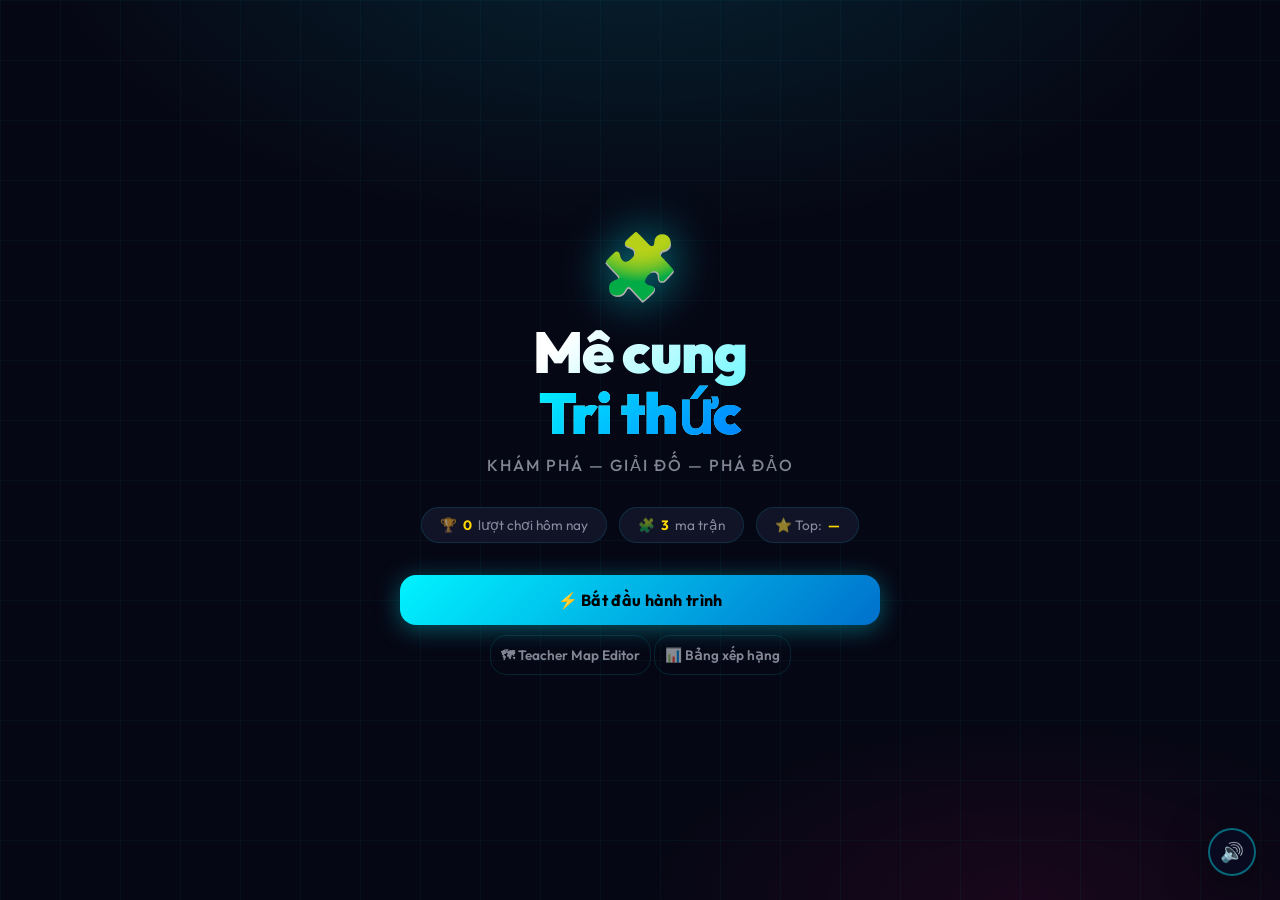
==== commit bbb52788: "- tạo pass cho Teacher Map Editor; - thêm âm thanh; - hiển thị điểm start và end" ====
--- a/index.html
+++ b/index.html
@@ -241,8 +241,27 @@
         </div>
     </div>
 
+    <!-- Floating Audio Controls -->
+    <div class="audio-fab" id="audio-fab">
+        <div class="audio-panel" id="audio-panel" aria-hidden="true">
+            <button class="audio-panel-btn" id="audio-bgm-btn" onclick="SoundManager.toggleBGM()"
+                title="Toggle nhạc nền">
+                🎵 Nhạc nền: BẬT
+            </button>
+            <button class="audio-panel-btn" id="audio-sfx-btn" onclick="SoundManager.toggleSFX()"
+                title="Toggle hiệu ứng">
+                🔊 Hiệu ứng: BẬT
+            </button>
+        </div>
+        <button class="audio-main-btn" id="audio-main-btn" onclick="toggleAudioPanel()" title="Âm thanh"
+            aria-label="Mở cài đặt âm thanh">
+            <span class="audio-icon" id="audio-icon">🔊</span>
+        </button>
+    </div>
+
     <!-- Scripts -->
     <script src="config.js"></script>
+    <script src="src/SoundManager.js"></script>
     <script src="src/engine/MazeEngine.js"></script>
     <script src="src/engine/QuestionEngine.js"></script>
     <script src="src/model.js"></script>
@@ -252,6 +271,33 @@
     <script src="src/ui/MazeLibrary.js"></script>
     <script src="src/ui/Leaderboard.js"></script>
     <script src="src/ui/ScreenFlow.js"></script>
+    <script>
+        // ── Audio FAB ─────────────────────────────────────
+        let _audioPanelOpen = false;
+
+        function toggleAudioPanel() {
+            _audioPanelOpen = !_audioPanelOpen;
+            const panel = document.getElementById('audio-panel');
+            const fab = document.getElementById('audio-fab');
+            panel.classList.toggle('open', _audioPanelOpen);
+            panel.setAttribute('aria-hidden', !_audioPanelOpen);
+            fab.classList.toggle('panel-open', _audioPanelOpen);
+            SoundManager.play('click');
+        }
+
+        // Close panel when clicking outside
+        document.addEventListener('click', (e) => {
+            if (_audioPanelOpen && !e.target.closest('#audio-fab')) {
+                _audioPanelOpen = false;
+                document.getElementById('audio-panel').classList.remove('open');
+                document.getElementById('audio-panel').setAttribute('aria-hidden', 'true');
+                document.getElementById('audio-fab').classList.remove('panel-open');
+            }
+        });
+
+        // Init SoundManager on page load (preferences loaded; BGM starts on first game)
+        SoundManager.init();
+    </script>
 </body>
 
 </html>
--- a/style.css
+++ b/style.css
@@ -1963,4 +1963,135 @@
 .btn-ghost:hover {
     border-color: var(--primary);
     color: var(--primary);
+}
+
+/* ══════════════════════════════════════════════
+   FLOATING AUDIO CONTROLS
+══════════════════════════════════════════════ */
+
+.audio-fab {
+    position: fixed;
+    bottom: 24px;
+    right: 24px;
+    z-index: 999;
+    display: flex;
+    flex-direction: column;
+    align-items: flex-end;
+    gap: 8px;
+    pointer-events: none;
+    /* children re-enable */
+}
+
+/* ── Main circular button ── */
+.audio-main-btn {
+    pointer-events: all;
+    width: 48px;
+    height: 48px;
+    border-radius: 50%;
+    border: 2px solid rgba(0, 243, 255, 0.4);
+    background: rgba(10, 12, 35, 0.88);
+    backdrop-filter: blur(12px);
+    color: var(--primary);
+    font-size: 1.2rem;
+    cursor: pointer;
+    display: flex;
+    align-items: center;
+    justify-content: center;
+    transition: all var(--transition);
+    box-shadow: 0 0 0 0 rgba(0, 243, 255, 0.4), var(--shadow-card);
+    position: relative;
+    z-index: 2;
+}
+
+.audio-main-btn:hover {
+    border-color: var(--primary);
+    background: rgba(0, 243, 255, 0.08);
+    box-shadow: 0 0 20px rgba(0, 243, 255, 0.25), var(--shadow-card);
+    transform: scale(1.08);
+}
+
+/* Pulse ring when BGM is playing */
+.audio-fab.bgm-playing .audio-main-btn {
+    animation: audioPulse 2.4s ease-in-out infinite;
+}
+
+@keyframes audioPulse {
+
+    0%,
+    100% {
+        box-shadow: 0 0 0 0 rgba(0, 243, 255, 0.45), var(--shadow-card);
+    }
+
+    50% {
+        box-shadow: 0 0 0 10px rgba(0, 243, 255, 0), var(--shadow-card);
+    }
+}
+
+/* Rotate icon when panel is open */
+.audio-fab.panel-open .audio-main-btn {
+    border-color: var(--primary);
+    background: rgba(0, 243, 255, 0.10);
+}
+
+/* ── Slide-up panel ── */
+.audio-panel {
+    pointer-events: none;
+    display: flex;
+    flex-direction: column;
+    gap: 6px;
+    opacity: 0;
+    transform: translateY(12px) scale(0.95);
+    transition: opacity 0.22s ease, transform 0.22s cubic-bezier(0.34, 1.56, 0.64, 1);
+    transform-origin: bottom right;
+}
+
+.audio-panel.open {
+    pointer-events: all;
+    opacity: 1;
+    transform: translateY(0) scale(1);
+}
+
+/* ── Panel toggle buttons ── */
+.audio-panel-btn {
+    white-space: nowrap;
+    padding: 9px 16px;
+    border-radius: 12px;
+    border: 1.5px solid var(--border);
+    background: rgba(10, 12, 35, 0.92);
+    backdrop-filter: blur(14px);
+    color: var(--text);
+    font-family: var(--font);
+    font-size: 0.78rem;
+    font-weight: 700;
+    cursor: pointer;
+    transition: all var(--transition);
+    text-align: left;
+    box-shadow: var(--shadow-card);
+}
+
+.audio-panel-btn:hover,
+.audio-panel-btn[data-on="1"] {
+    border-color: var(--primary);
+    color: var(--primary);
+    background: rgba(0, 243, 255, 0.07);
+}
+
+.audio-panel-btn[data-on="0"] {
+    color: var(--text-dim);
+    border-color: var(--border);
+    opacity: 0.75;
+}
+
+/* Mobile: smaller FAB */
+@media (max-width: 480px) {
+    .audio-fab {
+        bottom: 16px;
+        right: 16px;
+    }
+
+    .audio-main-btn {
+        width: 40px;
+        height: 40px;
+        font-size: 1rem;
+    }
 }
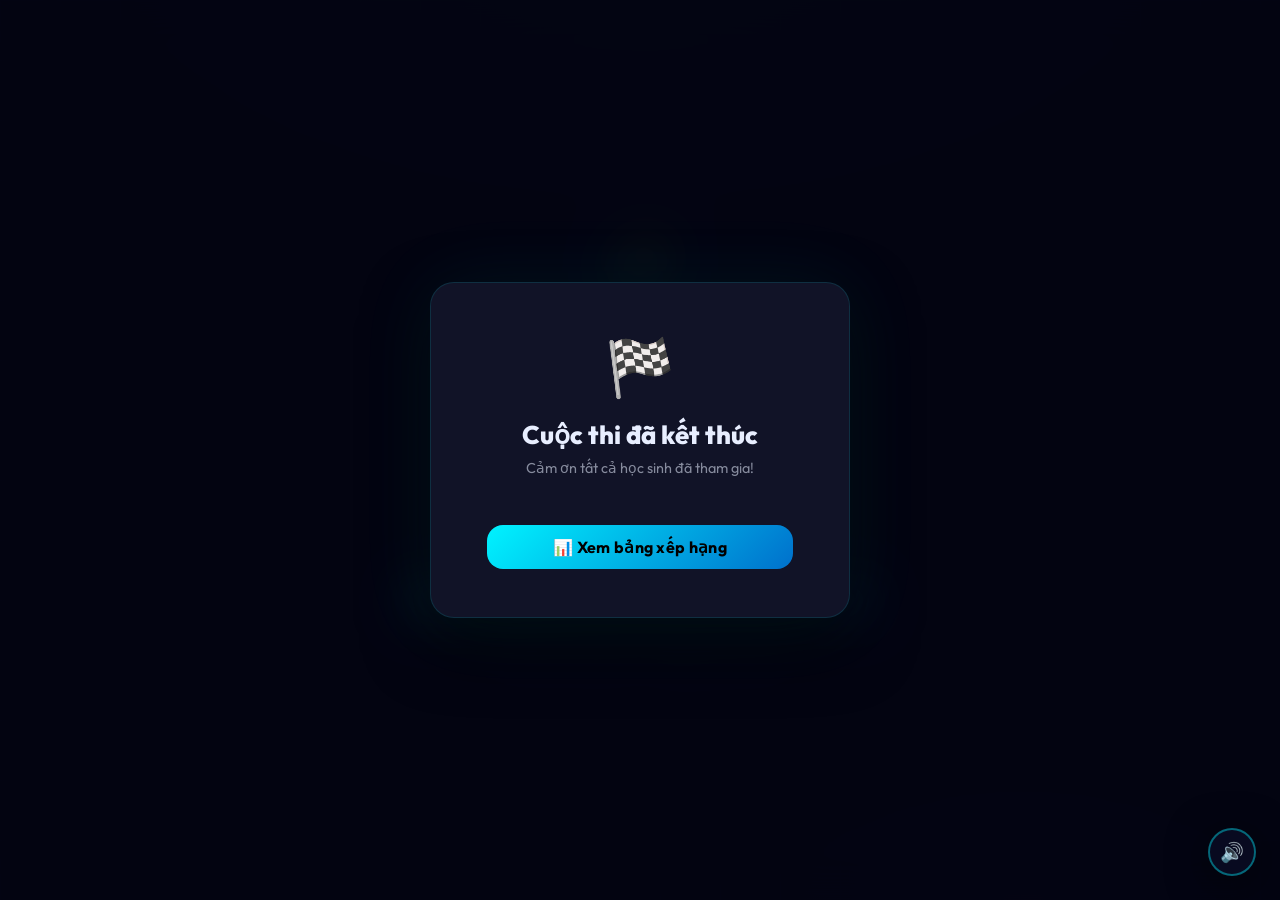
==== commit 78d353c8: "thêm icon; sửa lỗi 2 trò chơi nối cặp và điền từ; xử lý mục (6) Competition Management" ====
--- a/index.html
+++ b/index.html
@@ -298,6 +298,157 @@
         // Init SoundManager on page load (preferences loaded; BGM starts on first game)
         SoundManager.init();
     </script>
+
+    <!-- ════ COMPETITION WINDOW OVERLAYS ════ -->
+
+    <!-- Trước giờ: đếm ngược -->
+    <div id="comp-before-overlay" class="comp-overlay hidden">
+        <div class="comp-overlay-card">
+            <div class="comp-overlay-icon">⏳</div>
+            <h2 class="comp-overlay-title">Cuộc thi chưa bắt đầu</h2>
+            <p class="comp-overlay-sub">Bắt đầu sau</p>
+            <div class="comp-countdown" id="comp-countdown">
+                <div class="ccd-block"><span class="ccd-num" id="ccd-h">00</span><span class="ccd-lbl">giờ</span></div>
+                <div class="ccd-sep">:</div>
+                <div class="ccd-block"><span class="ccd-num" id="ccd-m">00</span><span class="ccd-lbl">phút</span></div>
+                <div class="ccd-sep">:</div>
+                <div class="ccd-block"><span class="ccd-num" id="ccd-s">00</span><span class="ccd-lbl">giây</span></div>
+            </div>
+            <p class="comp-overlay-time" id="comp-start-time-lbl"></p>
+        </div>
+    </div>
+
+    <!-- Sau giờ: kết thúc -->
+    <div id="comp-ended-overlay" class="comp-overlay hidden">
+        <div class="comp-overlay-card">
+            <div class="comp-overlay-icon">🏁</div>
+            <h2 class="comp-overlay-title">Cuộc thi đã kết thúc</h2>
+            <p class="comp-overlay-sub">Cảm ơn tất cả học sinh đã tham gia!</p>
+            <a href="leaderboard.html" class="btn-primary"
+                style="display:inline-block;margin-top:20px;padding:12px 28px;text-decoration:none">
+                📊 Xem bảng xếp hạng
+            </a>
+        </div>
+    </div>
+
+    <style>
+        /* ── Competition Overlays ── */
+        .comp-overlay {
+            position: fixed;
+            inset: 0;
+            z-index: 950;
+            background: rgba(4, 5, 18, 0.96);
+            backdrop-filter: blur(20px);
+            display: flex;
+            align-items: center;
+            justify-content: center;
+            animation: fadeIn 0.5s ease;
+        }
+
+        .comp-overlay.hidden {
+            display: none;
+        }
+
+        .comp-overlay-card {
+            background: var(--card);
+            border: 1px solid var(--border);
+            border-radius: 24px;
+            padding: 48px 56px;
+            text-align: center;
+            max-width: 420px;
+            width: 90%;
+            box-shadow: 0 0 80px rgba(0, 243, 255, 0.07), 0 24px 64px rgba(0, 0, 0, 0.7);
+        }
+
+        .comp-overlay-icon {
+            font-size: 3.5rem;
+            margin-bottom: 16px;
+        }
+
+        .comp-overlay-title {
+            font-size: 1.6rem;
+            font-weight: 800;
+            color: var(--text);
+            margin: 0 0 8px;
+        }
+
+        .comp-overlay-sub {
+            font-size: 0.9rem;
+            color: var(--text-dim);
+            margin: 0 0 28px;
+        }
+
+        .comp-overlay-time {
+            font-size: 0.75rem;
+            color: var(--text-dim);
+            margin-top: 16px;
+        }
+
+        .comp-countdown {
+            display: flex;
+            align-items: center;
+            justify-content: center;
+            gap: 4px;
+        }
+
+        .ccd-block {
+            display: flex;
+            flex-direction: column;
+            align-items: center;
+        }
+
+        .ccd-num {
+            font-size: 3rem;
+            font-weight: 800;
+            color: var(--primary);
+            background: var(--card-2);
+            border: 1.5px solid var(--border);
+            border-radius: 12px;
+            padding: 8px 18px;
+            min-width: 72px;
+            text-align: center;
+            font-variant-numeric: tabular-nums;
+            text-shadow: 0 0 20px rgba(0, 243, 255, 0.4);
+            animation: ccdPulse 1s ease-in-out infinite alternate;
+        }
+
+        .ccd-lbl {
+            font-size: 0.65rem;
+            color: var(--text-dim);
+            margin-top: 4px;
+        }
+
+        .ccd-sep {
+            font-size: 2.5rem;
+            font-weight: 800;
+            color: var(--primary);
+            margin-bottom: 18px;
+            opacity: 0.7;
+        }
+
+        @keyframes ccdPulse {
+            from {
+                text-shadow: 0 0 10px rgba(0, 243, 255, 0.3);
+            }
+
+            to {
+                text-shadow: 0 0 28px rgba(0, 243, 255, 0.7);
+            }
+        }
+
+        @keyframes fadeIn {
+            from {
+                opacity: 0;
+                transform: scale(0.97);
+            }
+
+            to {
+                opacity: 1;
+                transform: scale(1);
+            }
+        }
+    </style>
+
 </body>
 
 </html>
--- a/style.css
+++ b/style.css
@@ -1182,8 +1182,8 @@
     font-size: 0.95rem;
     padding: 14px;
     text-align: center;
-    margin-top: 14px;
     border-radius: var(--radius-md);
+    /* margin-top đã bỏ — fill-wrap dùng gap:10px */
 }
 
 .quiz-btn.primary:hover {
@@ -1227,52 +1227,49 @@
     border-radius: var(--radius-sm);
     padding: 10px 12px;
     cursor: pointer;
-    transition: all var(--transition);
+    transition: all 0.15s;
     font-size: 0.85rem;
-    line-height: 1.3;
-}
-
+    line-height: 1.4;
+    user-select: none;
+}
+
+/* Selected — cả 2 bên cùng style vàng */
+.match-item-a.selected,
 .match-item-b.selected {
     border-color: var(--accent);
-    background: rgba(255, 215, 0, 0.1);
+    background: rgba(255, 215, 0, 0.12);
     color: var(--accent);
-}
-
+    box-shadow: 0 0 0 2px rgba(255, 215, 0, 0.2);
+    transform: translateY(-1px);
+}
+
+/* B đã được nối — mờ nhẹ nhưng vẫn click lại được để sửa */
 .match-item-b.matched {
-    opacity: 0.35;
-    cursor: default;
-}
-
-.match-item-a:hover:not(.matched),
-.match-item-b:hover:not(.matched) {
+    opacity: 0.4;
+    font-style: italic;
+}
+
+/* A đã nối — hiện arrow + giá trị, nền nhấp nhô */
+.match-item-a.paired {
+    border-color: rgba(0, 243, 255, 0.4);
+    background: rgba(0, 243, 255, 0.06);
+}
+
+/* Hover (cả 2 trạng thái) */
+.match-item-a:hover,
+.match-item-b:hover {
     border-color: var(--primary);
     transform: translateY(-2px);
 }
 
-/* Fill-in question */
-.fill-input {
-    width: 100%;
-    background: var(--bg-2);
-    border: 1.5px solid var(--border);
-    color: var(--text);
-    font-family: var(--font);
-    font-size: 1rem;
-    font-weight: 500;
-    padding: 13px 16px;
-    border-radius: var(--radius-md);
-    margin-bottom: 4px;
-    outline: none;
-    transition: border-color var(--transition), box-shadow var(--transition);
-}
-
-.fill-input:focus {
-    border-color: var(--purple);
-    box-shadow: 0 0 0 3px rgba(168, 85, 247, 0.15);
-}
-
-.fill-input::placeholder {
-    color: rgba(255, 255, 255, 0.2);
-}
+.match-item-a.selected:hover,
+.match-item-b.selected:hover {
+    transform: translateY(-2px);
+}
+
+
+/* Fill-in question — (layout managed by .fill-wrap below) */
+
 
 /* ══════════════════════════════════════════════════════════════
    POPUPS — Reward & Wrong
@@ -1653,55 +1650,74 @@
 ══════════════════════════════════════════════════════════════ */
 .fill-wrap {
     display: flex;
+    flex-direction: column;
+    /* stacked: input trên, nút dưới */
     gap: 10px;
     align-items: stretch;
+    width: 100%;
 }
 
 .fill-input {
-    flex: 1;
-    background: var(--bg);
+    width: 100%;
+    box-sizing: border-box;
+    padding: 13px 16px;
+    background: rgba(255, 255, 255, 0.06);
     border: 1.5px solid var(--border);
     border-radius: var(--radius-md);
     color: var(--text);
     font-family: var(--font);
-    font-size: 1rem;
-    padding: 10px 14px;
-    transition: border-color 0.2s;
+    font-size: 1.05rem;
+    font-weight: 500;
+    min-height: 50px;
     outline: none;
+    transition: border-color 0.2s, box-shadow 0.2s;
+}
+
+.fill-input::placeholder {
+    color: rgba(255, 255, 255, 0.28);
 }
 
 .fill-input:focus {
     border-color: var(--primary);
-    box-shadow: 0 0 0 3px rgba(0, 243, 255, 0.08);
+    box-shadow: 0 0 0 3px rgba(0, 243, 255, 0.1);
+    background: rgba(255, 255, 255, 0.09);
 }
 
 .fill-input.fill-correct {
     border-color: var(--green) !important;
-    box-shadow: 0 0 0 3px rgba(0, 255, 136, 0.12);
+    box-shadow: 0 0 0 3px rgba(0, 255, 136, 0.15);
+    background: rgba(0, 255, 136, 0.06);
 }
 
 .fill-input.fill-wrong {
     border-color: #ff007a !important;
-    box-shadow: 0 0 0 3px rgba(255, 0, 122, 0.12);
+    box-shadow: 0 0 0 3px rgba(255, 0, 122, 0.15);
+    background: rgba(255, 0, 122, 0.06);
+}
+
+/* Submit button inside fill-wrap spans full width */
+.fill-wrap .quiz-btn {
+    width: 100%;
+    margin: 0;
 }
 
 .fill-feedback {
     margin-top: 8px;
-    min-height: 20px;
-    text-align: center;
+    min-height: 22px;
+    text-align: center;
+    font-size: 0.9rem;
 }
 
 .fb-correct {
     color: var(--green);
     font-weight: 700;
-    font-size: 0.9rem;
 }
 
 .fb-wrong {
     color: #ff007a;
     font-weight: 700;
-    font-size: 0.9rem;
-}
+}
+
 
 /* ══════════════════════════════════════════════════════════════
    MCQ FEEDBACK
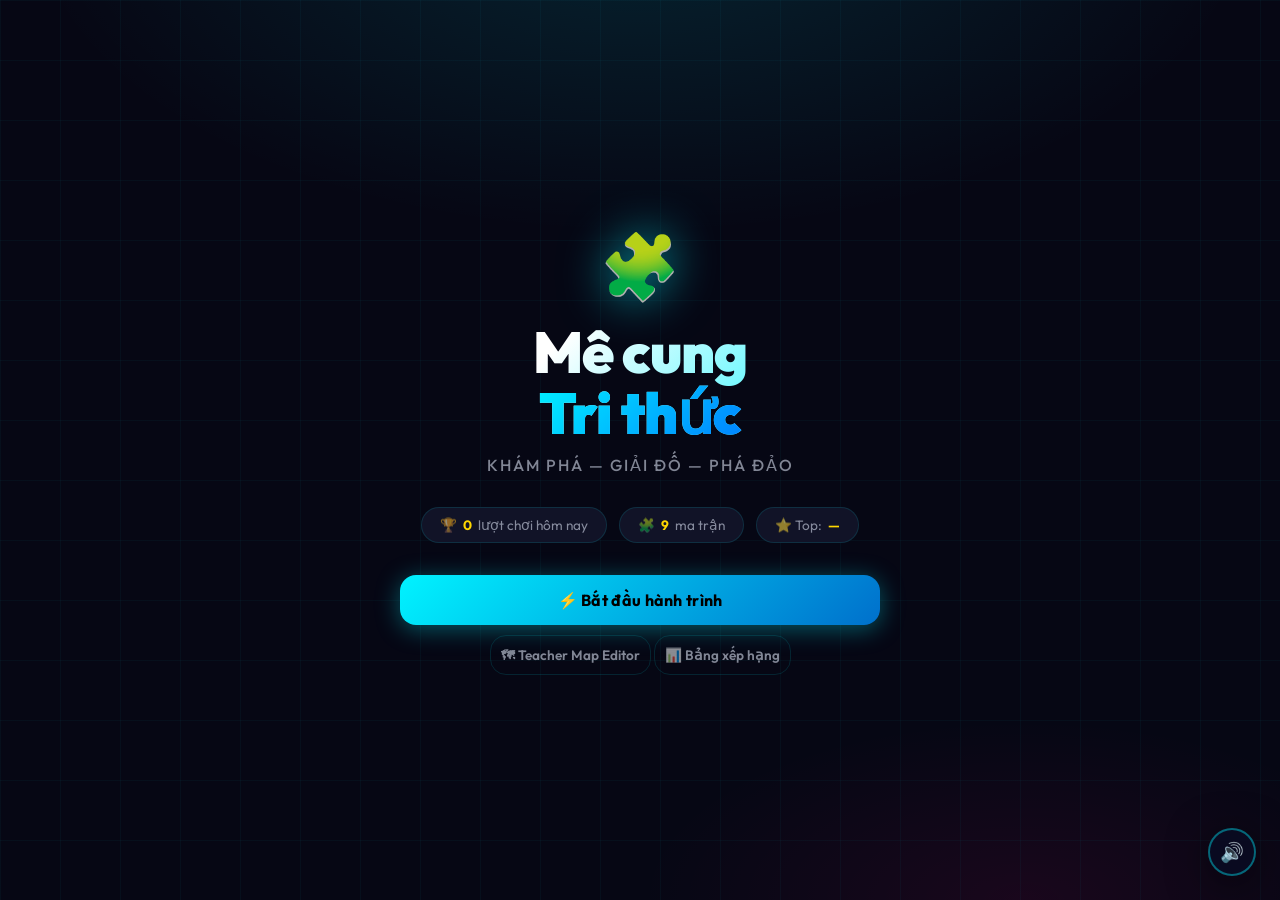
==== commit d731f305: "feat: introduce core maze engine with visual milestone markers, player, and start/end portal renderi" ====
--- a/index.html
+++ b/index.html
@@ -108,6 +108,29 @@
                 <span class="name-input-icon">✏️</span>
             </div>
 
+            <!-- Character customization -->
+            <div class="avatar-section">
+                <div class="avatar-label">🎭 Hình dạng nhân vật</div>
+                <div class="avatar-picker">
+                    <div class="avatar-preview-wrap">
+                        <canvas id="avatar-preview-canvas" width="72" height="72"></canvas>
+                        <div class="avatar-preview-hint">Xem trước</div>
+                    </div>
+                    <div class="avatar-upload-wrap">
+                        <label class="avatar-upload-btn" for="avatar-svg-input">
+                            <span>📂 Tải icon SVG</span>
+                            <input type="file" id="avatar-svg-input" accept=".svg,image/svg+xml"
+                                onchange="handleAvatarUpload(event)" style="display:none">
+                        </label>
+                        <button class="avatar-reset-btn" id="avatar-reset-btn" onclick="resetAvatar()"
+                            style="display:none">
+                            ↩ Dùng mặc định
+                        </button>
+                        <p class="avatar-upload-hint">Định dạng SVG · Hiển thị trong mê cung</p>
+                    </div>
+                </div>
+            </div>
+
             <button class="btn-primary btn-glow" id="btn-enter-maze" onclick="enterMaze()" disabled>
                 🚀 Vào Mê cung!
             </button>
@@ -268,6 +291,7 @@
     <script src="src/view.js"></script>
     <script src="src/controller.js"></script>
     <script src="src/ui/SessionManager.js"></script>
+    <script src="src/ui/SampleLibraryData.js"></script>
     <script src="src/ui/MazeLibrary.js"></script>
     <script src="src/ui/Leaderboard.js"></script>
     <script src="src/ui/ScreenFlow.js"></script>
--- a/style.css
+++ b/style.css
@@ -2110,4 +2110,121 @@
         height: 40px;
         font-size: 1rem;
     }
+}
+
+/* ══════════════════════════════════════════════════════════════
+   AVATAR PICKER — Entry screen character customization
+══════════════════════════════════════════════════════════════ */
+.avatar-section {
+    margin: 20px 0 0;
+    background: var(--card-2);
+    border: 1px solid var(--border);
+    border-radius: var(--radius-md);
+    padding: 16px 18px;
+}
+
+.avatar-label {
+    font-size: 0.75rem;
+    font-weight: 700;
+    letter-spacing: 1.5px;
+    text-transform: uppercase;
+    color: var(--text-dim);
+    margin-bottom: 14px;
+}
+
+.avatar-picker {
+    display: flex;
+    align-items: center;
+    gap: 16px;
+}
+
+.avatar-preview-wrap {
+    display: flex;
+    flex-direction: column;
+    align-items: center;
+    gap: 5px;
+    flex-shrink: 0;
+}
+
+#avatar-preview-canvas {
+    width: 72px;
+    height: 72px;
+    border-radius: 50%;
+    border: 1.5px solid var(--border-glow);
+    background: #030616;
+    box-shadow: 0 0 14px rgba(0, 243, 255, 0.15);
+}
+
+.avatar-preview-hint {
+    font-size: 0.62rem;
+    color: var(--text-dim);
+    letter-spacing: 0.5px;
+}
+
+.avatar-upload-wrap {
+    display: flex;
+    flex-direction: column;
+    gap: 8px;
+    flex: 1;
+    min-width: 0;
+}
+
+.avatar-upload-btn {
+    display: inline-flex;
+    align-items: center;
+    justify-content: center;
+    gap: 6px;
+    padding: 10px 16px;
+    background: transparent;
+    border: 1.5px dashed rgba(0, 243, 255, 0.35);
+    border-radius: var(--radius-sm);
+    color: var(--primary);
+    font-family: var(--font);
+    font-size: 0.84rem;
+    font-weight: 600;
+    cursor: pointer;
+    transition: all var(--transition);
+    text-align: center;
+}
+
+.avatar-upload-btn:hover {
+    background: var(--primary-dim);
+    border-color: var(--primary);
+    box-shadow: 0 0 12px rgba(0, 243, 255, 0.15);
+}
+
+.avatar-reset-btn {
+    padding: 7px 12px;
+    background: transparent;
+    border: 1.5px solid var(--border);
+    border-radius: var(--radius-sm);
+    color: var(--text-dim);
+    font-family: var(--font);
+    font-size: 0.78rem;
+    cursor: pointer;
+    transition: all var(--transition);
+}
+
+.avatar-reset-btn:hover {
+    border-color: rgba(255, 0, 122, 0.4);
+    color: #ff007a;
+}
+
+.avatar-upload-hint {
+    font-size: 0.68rem;
+    color: var(--text-dim);
+    margin: 0;
+}
+
+/* ── Empty star styling for partial rewards ── */
+.stars {
+    font-size: 1.4rem;
+    margin-top: 8px;
+    letter-spacing: 2px;
+}
+
+/* ☆ dimmer than ⭐ */
+.stars {
+    opacity: 0.95;
+    text-shadow: 0 0 8px rgba(255, 215, 0, 0.5);
 }
